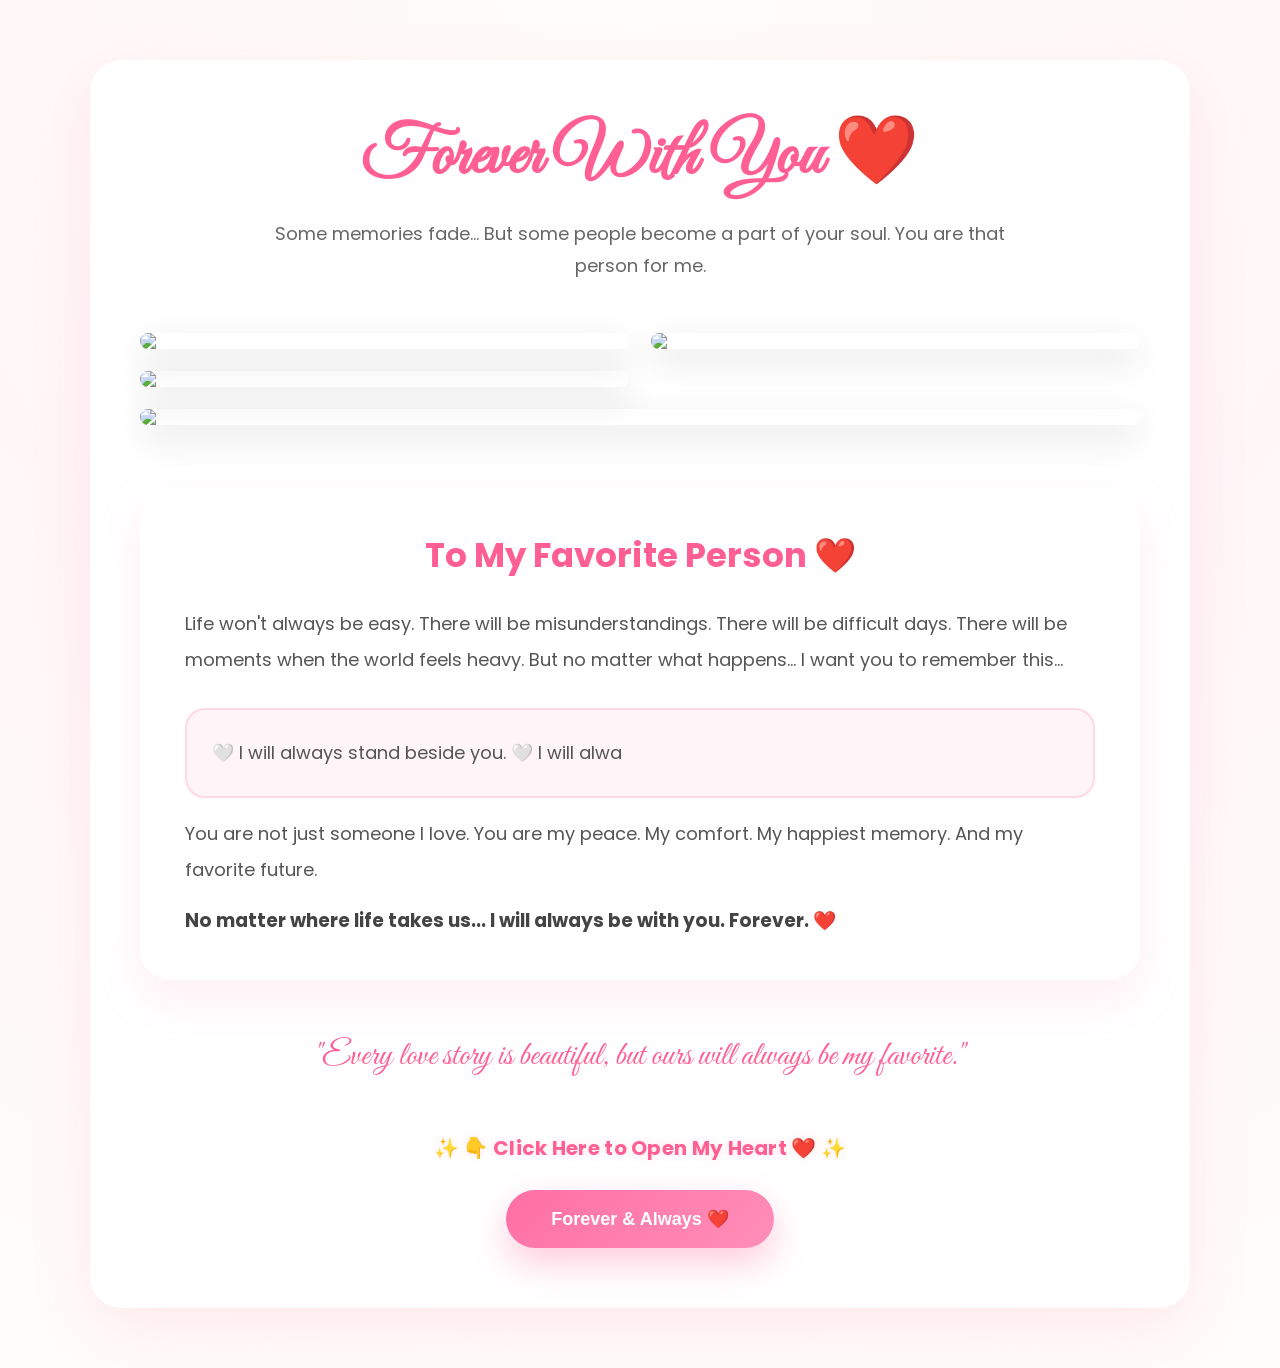
==== forever.html @ 1b2f3d6c "Initial commit" ====
<!DOCTYPE html>
<html lang="en">
<head>

<meta charset="UTF-8">
<meta name="viewport" content="width=device-width, initial-scale=1.0">

<title>Forever With You ❤️</title>

<link rel="stylesheet" href="css/forever.css">

<link href="https://fonts.googleapis.com/css2?family=Poppins:wght@300;400;600;700&family=Great+Vibes&display=swap" rel="stylesheet">

</head>

<body>

<div class="hearts"></div>

<div class="container">

<h1>Forever With You ❤️</h1>

<p class="subtitle">

Some memories fade...

But some people become a part of your soul.

You are that person for me.

</p>

<div class="collage">

<img src="assets/photos/couple/photo1.JPG">
<img src="assets/photos/couple/photo2.JPG">
<img src="assets/photos/couple/photo3.JPG">
<img src="assets/photos/couple/poster.PNG" class="poster">

</div>

<div class="letter">

<h2>To My Favorite Person ❤️</h2>

<p>

Life won't always be easy.

There will be misunderstandings.

There will be difficult days.

There will be moments when the world feels heavy.

But no matter what happens...

I want you to remember this...

</p>

<p class="promise">

🤍 I will always stand beside you.

🤍 I will always support you.

🤍 I will always choose you.

🤍 I will always pray for your happiness.

🤍 I will always hold your hand whenever life gets hard.

</p>

<p>

You are not just someone I love.

You are my peace.

My comfort.

My happiest memory.

And my favorite future.

</p>

<h3>

No matter where life takes us...

I will always be with you.

Forever.

❤️

</h3>

</div>

<div class="quote">

"Every love story is beautiful,

but ours will always be my favorite."

</div>

<div class="click-hint">

    ✨ 👇 Click Here to Open My Heart ❤️ ✨

</div>

<button id="finish">

    Forever & Always ❤️

</button>

</div>

<script src="js/forever.js"></script>

</body>

</html>
---- css/forever.css ----
/* ==========================================
   forever.css
========================================== */

*{
    margin:0;
    padding:0;
    box-sizing:border-box;
}

body{

    font-family:"Poppins",sans-serif;

    background:
    radial-gradient(circle at top,#fffdfb,#fff6f8,#fffdfb);

    overflow-x:hidden;

    min-height:100vh;

    color:#444;

}

/* ========================= */

.container{

    width:min(1100px,92%);

    margin:60px auto;

    background:rgba(255,255,255,.92);

    backdrop-filter:blur(20px);

    border-radius:32px;

    padding:50px;

    box-shadow:
    0 20px 60px rgba(255,120,170,.15);

    position:relative;

    overflow:hidden;

}

/* ========================= */

h1{

    font-family:"Great Vibes",cursive;

    font-size:68px;

    color:#ff5f92;

    text-align:center;

    margin-bottom:18px;

}

/* ========================= */

.subtitle{

    text-align:center;

    max-width:760px;

    margin:auto;

    font-size:18px;

    line-height:1.8;

    color:#666;

    margin-bottom:50px;

}

/* ========================= */
/* COLLAGE */
/* ========================= */

.collage{

    display:grid;

    grid-template-columns:1fr 1fr;

    gap:22px;

    margin-bottom:60px;

}

.collage img{

    width:100%;

    border-radius:22px;

    object-fit:cover;

    box-shadow:
    0 12px 35px rgba(0,0,0,.12);

    transition:.4s;

    cursor:pointer;

}

.collage img:hover{

    transform:
    scale(1.04)
    rotate(1deg);

}

.poster{

    grid-column:1/3;

    max-height:720px;

}

/* ========================= */

.quote-card{

    background:#fff;

    border-radius:22px;

    padding:25px;

    text-align:center;

    box-shadow:
    0 12px 30px rgba(255,150,190,.12);

    margin-bottom:25px;

    transition:.35s;

}

.quote-card:hover{

    transform:translateY(-8px);

}

.quote-card h3{

    color:#ff5f92;

    margin-bottom:10px;

}

.quote-card p{

    color:#666;

    line-height:1.8;

}

/* ========================= */

.letter{

    background:white;

    border-radius:30px;

    padding:45px;

    margin-top:40px;

    box-shadow:
    0 20px 45px rgba(255,170,200,.18);

}

.letter h2{

    color:#ff5f92;

    text-align:center;

    margin-bottom:25px;

    font-size:34px;

}

.letter p{

    font-size:18px;

    line-height:2;

    color:#555;

    margin-bottom:18px;

}

/* ========================= */

.promise{

    background:#fff5f8;

    border:2px solid #ffd8e6;

    border-radius:20px;

    padding:25px;

    margin:30px 0;

}

.promise div{

    margin:15px 0;

    font-size:18px;

}

/* ========================= */

.final-text{

    text-align:center;

    margin-top:35px;

}

.final-text h2{

    font-size:46px;

    color:#ff5f92;

    margin-bottom:20px;

    font-family:"Great Vibes",cursive;

}

.final-text p{

    font-size:20px;

    line-height:2;

}

/* ========================= */

.quote{

    margin:55px auto;

    max-width:700px;

    text-align:center;

    font-size:34px;

    font-family:"Great Vibes",cursive;

    color:#ff5f92;

}

/* ========================= */

button{

    display:block;

    margin:45px auto 10px;

    padding:18px 45px;

    border:none;

    border-radius:50px;

    background:linear-gradient(
    135deg,
    #ff6fa4,
    #ff8eb8);

    color:white;

    font-size:18px;

    font-weight:600;

    cursor:pointer;

    transition:.35s;

    box-shadow:
    0 15px 35px rgba(255,110,160,.35);

}

button:hover{

    transform:
    translateY(-5px)
    scale(1.05);

}

/* ========================= */
/* FLOATING HEARTS */
/* ========================= */

.hearts{

    position:fixed;

    inset:0;

    overflow:hidden;

    pointer-events:none;

}

.heart{

    position:absolute;

    font-size:24px;

    animation:floatHeart linear forwards;

}

@keyframes floatHeart{

    from{

        transform:
        translateY(120vh)
        scale(.7);

        opacity:1;

    }

    to{

        transform:
        translateY(-120px)
        scale(1.4);

        opacity:0;

    }

}

/* ========================= */
/* DUDU & BUBU */
/* ========================= */

.dudu{

    position:fixed;

    width:120px;

    left:25px;

    bottom:25px;

    animation:float 3s ease-in-out infinite;

}

.bubu{

    position:fixed;

    width:120px;

    right:25px;

    bottom:25px;

    animation:float 3s ease-in-out infinite .8s;

}

@keyframes float{

    0%,100%{

        transform:translateY(0);

    }

    50%{

        transform:translateY(-12px);

    }

}

/* ========================= */
/* THANK YOU OVERLAY */
/* ========================= */

.overlay{

    position:fixed;
    inset:0;

    background:rgba(255,255,255,.96);

    display:flex;
    flex-direction:column;

    justify-content:flex-start;

    align-items:center;

    overflow-y:auto;

    padding:70px 30px 50px;

    opacity:0;
    visibility:hidden;

    transition:.8s;

    z-index:999;

    text-align:center;

    scroll-behavior:smooth;

}

.overlay.show{

    opacity:1;

    visibility:visible;

}

.overlay h1{

    font-size:70px;

    margin-bottom:25px;

}

.overlay p{

    font-size:22px;

    line-height:2;

    color:#555;

}

/* ========================= */

.fade-up{

    opacity:0;

    transform:translateY(40px);

    transition:.8s;

}

.fade-up.show{

    opacity:1;

    transform:translateY(0);

}

/* ========================= */

@media(max-width:900px){

.container{

padding:28px;

}

h1{

font-size:48px;

}

.collage{

grid-template-columns:1fr;

}

.poster{

grid-column:auto;

}

.quote{

font-size:28px;

}

.letter{

padding:28px;

}

.final-text h2{

font-size:36px;

}

.dudu,
.bubu{

width:80px;

}

}

/* ==========================================
   Click Hint
========================================== */

.click-hint{

    text-align:center;

    margin-top:20px;

    margin-bottom:-18px;

    font-size:20px;

    font-weight:700;

    color:#ff5f92;

    animation:hintFloat 1.8s ease-in-out infinite;

    user-select:none;

    letter-spacing:.3px;

    text-shadow:
        0 0 10px rgba(255,95,146,.18);

}

@keyframes hintFloat{

    0%,100%{

        transform:translateY(0);

        opacity:.85;

    }

    50%{

        transform:translateY(-8px);

        opacity:1;

    }

}

/* Mobile */

@media(max-width:900px){

    .click-hint{

        font-size:17px;

        margin-top:15px;

        margin-bottom:-8px;

    }

}
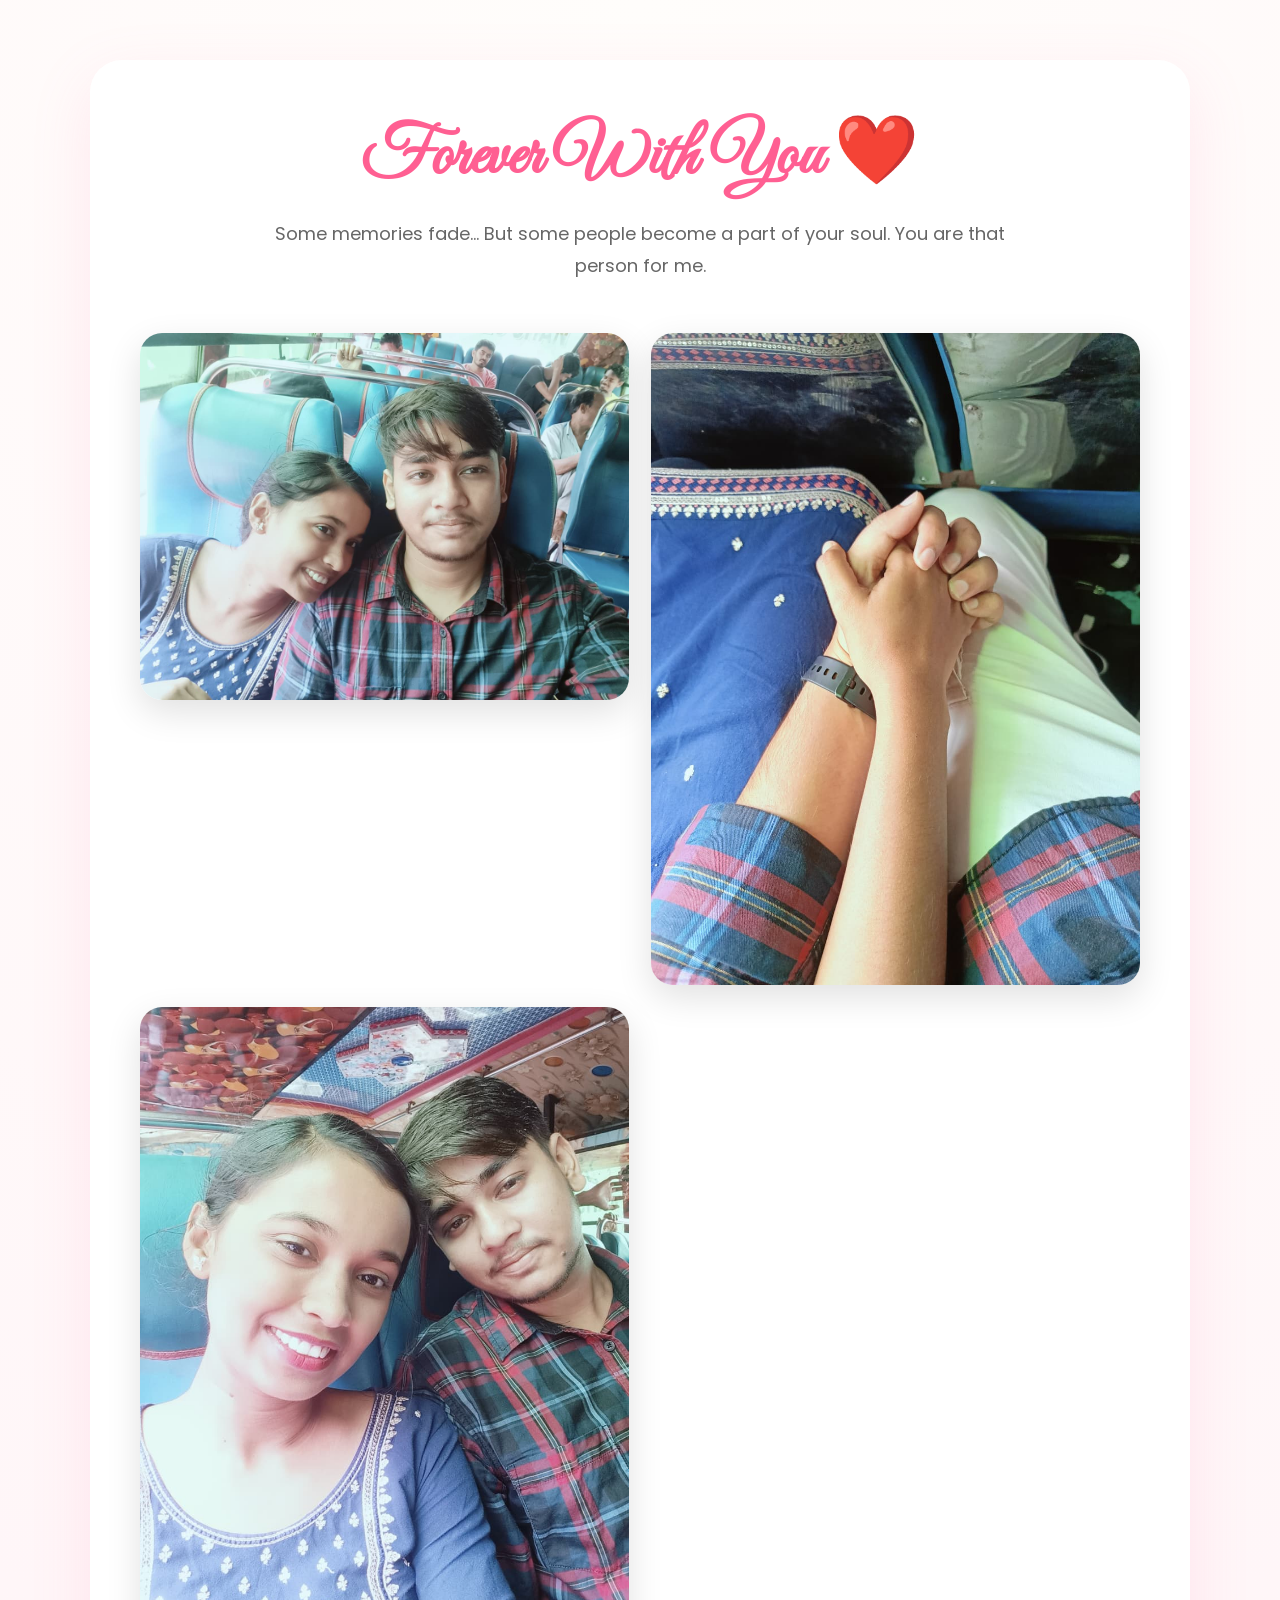
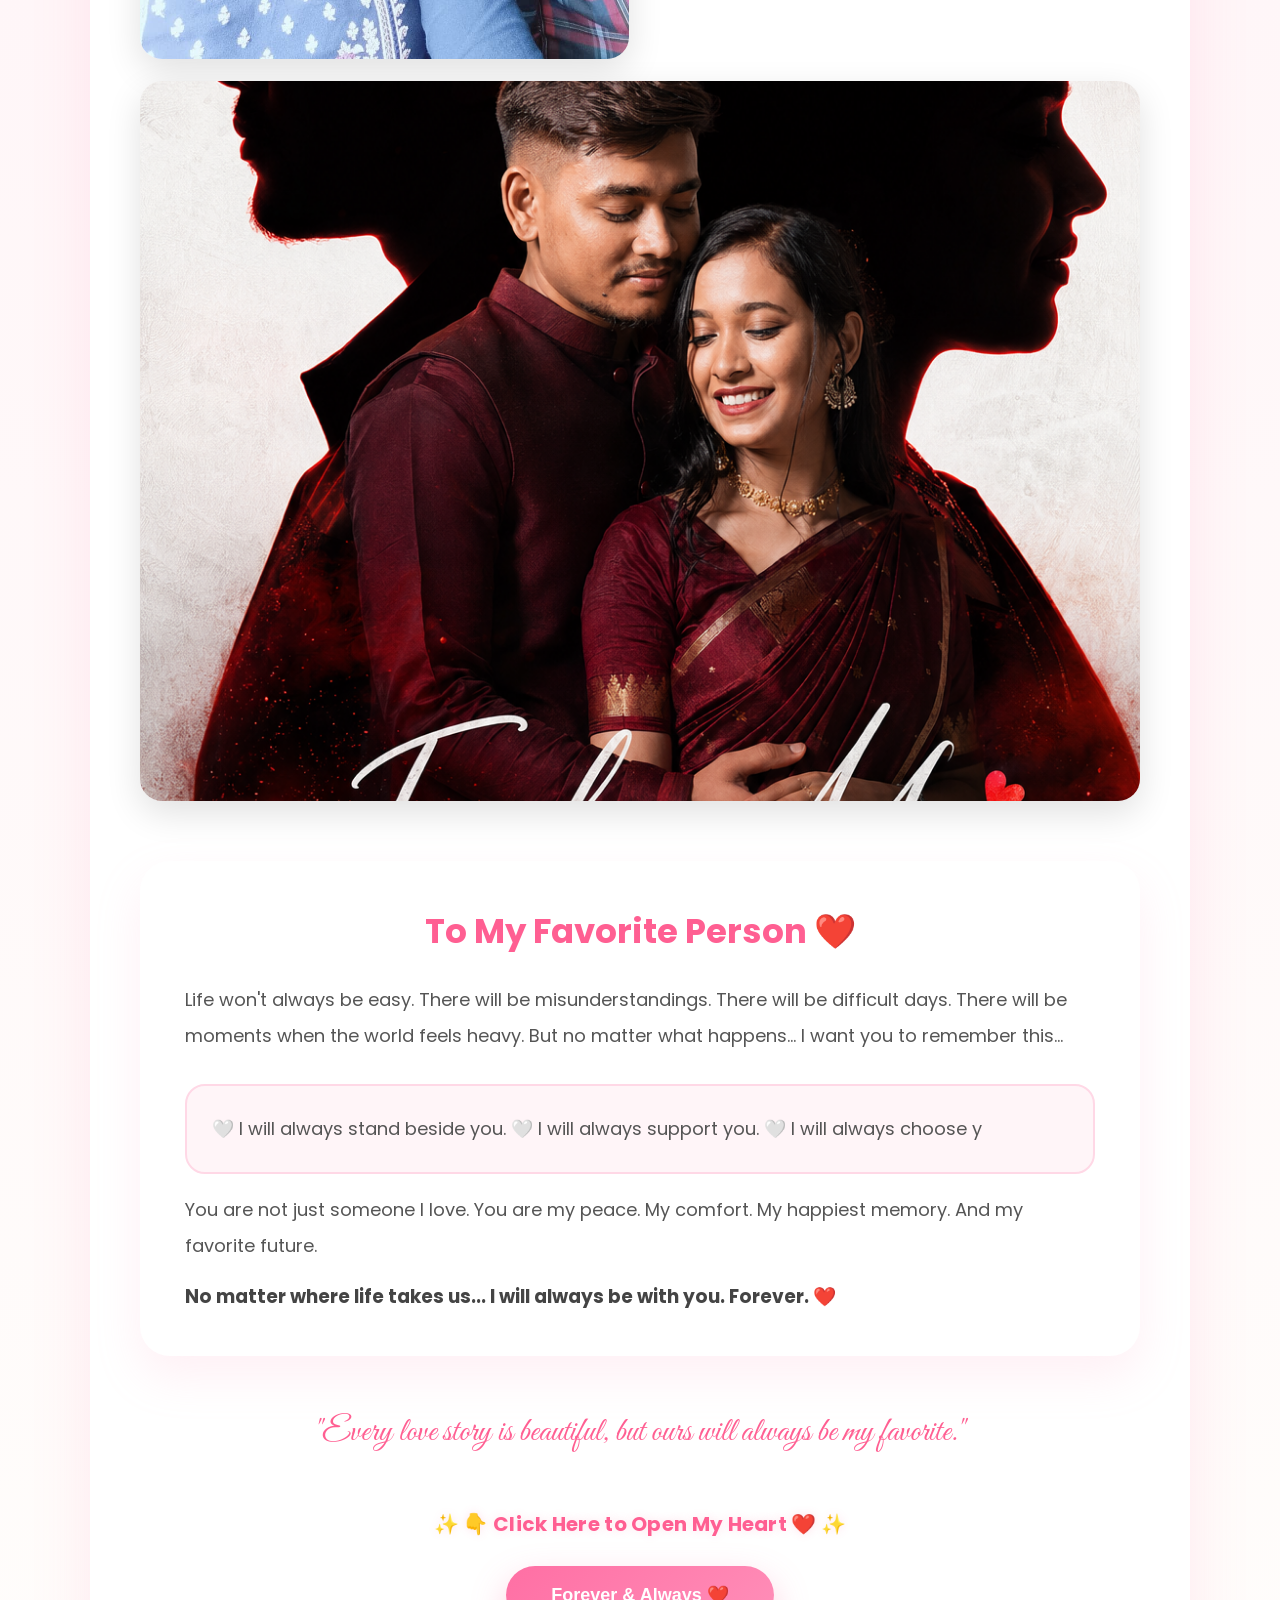
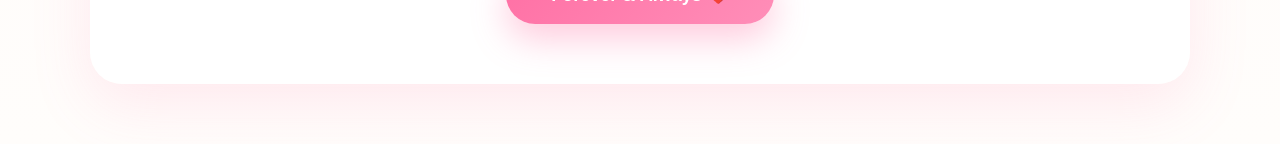
==== commit da15b14d: "Change image extensions to lowercase Updated image file extensions from uppercase to lowercase." ====
--- a/forever.html
+++ b/forever.html
@@ -33,10 +33,10 @@
 
 <div class="collage">
 
-<img src="assets/photos/couple/photo1.JPG">
-<img src="assets/photos/couple/photo2.JPG">
-<img src="assets/photos/couple/photo3.JPG">
-<img src="assets/photos/couple/poster.PNG" class="poster">
+<img src="assets/photos/couple/photo1.jpg">
+<img src="assets/photos/couple/photo2.jpg">
+<img src="assets/photos/couple/photo3.jpg">
+<img src="assets/photos/couple/poster.png" class="poster">
 
 </div>
 
@@ -128,4 +128,4 @@
 
 </body>
 
-</html>+</html>
